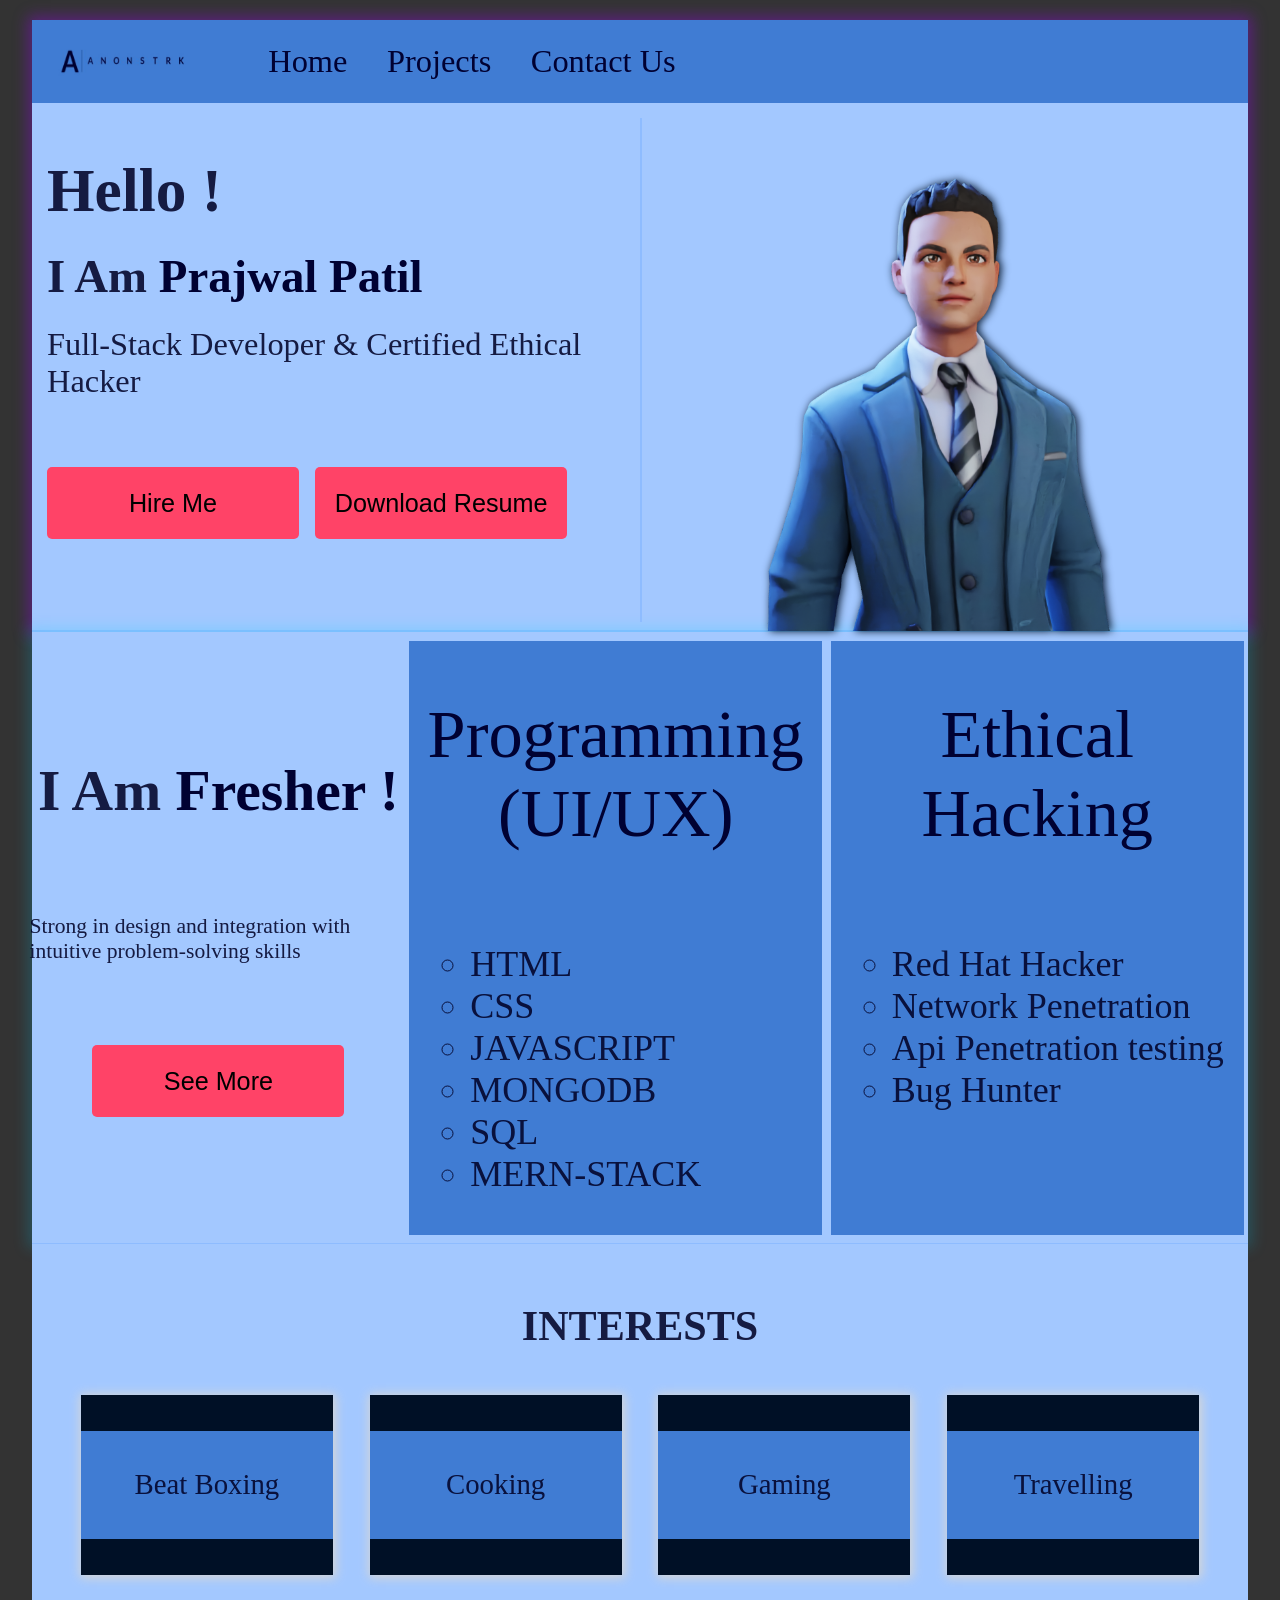
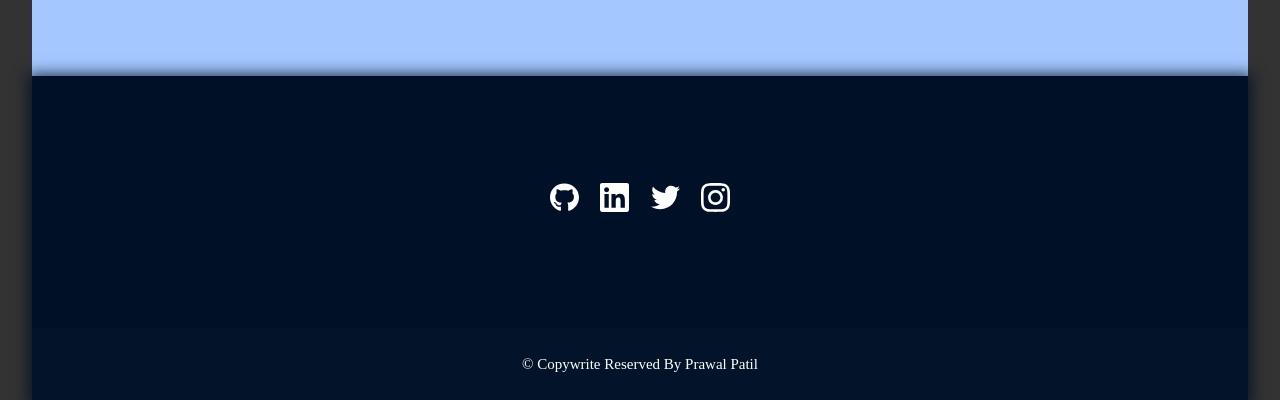
==== index.html @ d936121c "Portfolio" ====
<!DOCTYPE html>
<html lang="en">
  <head>
    <meta charset="UTF-8" />
    <meta http-equiv="X-UA-Compatible" content="IE=edge" />
    <meta name="viewport" content="width=device-width, initial-scale=1.0" />
    <title>Portfolio</title>
    <link rel="stylesheet" href="style.css" />
  </head>
  <body>
    <main id="main-container">
      <nav id="navbar-container">
        <div id="logo">
          <img src="./imgs/logo.png" alt="logo" />
        </div>
        <div id="navbar-icone-mb">
          <img id="burger" src="./ico/burger.svg" alt="burger" />
          <img id="cross" src="./ico/cross.svg" alt="cross" />
        </div>
        <ul id="nav-list">
          <a href="/index.html"><li class="nav-items">Home</li></a>
          <a href="./project.html"><li class="nav-items">Projects</li></a>
          <a href="./contact.html"><li class="nav-items">Contact Us</li></a>
        </ul>
      </nav>

      <section id="Info-container">
        <div id="personal-info">
          <h1>Hello !</h1>
          <h2>I Am <span class="highlight-text"> Prajwal Patil </span></h2>
          <p>Full-Stack Developer & Certified Ethical Hacker</p>
          <div id="head-buttons">
            <button class="btn">Hire Me</button>
            <button class="btn">Download Resume</button>
          </div>
        </div>
        <div id="personal-img">
          <img src="./imgs/ReadyPlayerMe-Avatar.png" alt="my avatar" />
        </div>
      </section>
    </main>

    <section id="work-exprience-sec">
      <div class="we-items">
        <h1>I Am <span class="highlight-text"> Fresher !</span></h1>
        <p>
          Strong in design and integration with intuitive problem-solving skills
        </p>

        <button class="btn">See More</button>
      </div>

      <div class="we-items programming">
        <h1>Programming (UI/UX)</h1>
        <ul id="we-items-list">
          <li class="we-skill-items">HTML</li>
          <li class="we-skill-items">CSS</li>
          <li class="we-skill-items">JAVASCRIPT</li>
          <li class="we-skill-items">MONGODB</li>
          <li class="we-skill-items">SQL</li>
          <li class="we-skill-items">MERN-STACK</li>
        </ul>
      </div>

      <div class="we-items hacking">
        <h1>Ethical Hacking</h1>
        <ul id="we-items-list" class="we-items-list2">
          <li class="we-skill-items">Red Hat Hacker</li>
          <li class="we-skill-items">Network Penetration</li>
          <li class="we-skill-items">Api Penetration testing</li>
          <li class="we-skill-items">Bug Hunter</li>
        </ul>
      </div>
    </section>

    <section id="Interests">
      <h3>INTERESTS</h3>
      <div id="interests-cards">
        <div class="int-card">
          <div class="card-top"></div>
          Beat Boxing
          <div class="card-top"></div>
        </div>
        <div class="int-card">
          <div class="card-top"></div>
          Cooking
          <div class="card-top"></div>
        </div>
        <div class="int-card">
          <div class="card-top"></div>
          Gaming
          <div class="card-top"></div>
        </div>
        <div class="int-card">
          <div class="card-top"></div>
          Travelling
          <div class="card-top"></div>
        </div>
      </div>
    </section>

    <footer id="footer-container">
      <div id="social-icons">
        <a href="#"> <img src="./ico/github.svg" alt="git" /> </a>
        <a href="#"> <img src="./ico/linkedin.svg" alt="li" /> </a>
        <a href="#"> <img src="./ico/twitter.svg" alt="tw" /> </a>
        <a href="#"> <img src="./ico/instagram.svg" alt="tw" /> </a>
      </div>
      <div id="footer-cont">
        <p>&copy; Copywrite Reserved By Prawal Patil</p>
      </div>
    </footer>

    <div id="stickey_btn">
      <a href="#main-container"> <img src="./ico/angle-up.svg" alt="up" /> </a>
    </div>

    <script src="./index.js"></script>
  </body>
</html>
---- style.css ----
* {
  margin: 0;
  padding: 0;
  box-sizing: border-box;
}
body {
  background-color: rgb(51, 51, 51);
  color: #010228e0;
  font-weight: lighter;
}
body::-webkit-scrollbar {
  display: none;
}

html {
  font-size: 36px;
  scroll-behavior: smooth;
}

:root {
  --secondary-color: #ff4367;
  --primary-color: #407cd3;
  --primary-light: #a3c8ff;
  --light-color: rgb(142 188 255);
  --px5: 5px;
  --px10: 10px;
  --px15: 15px;
  --highlight-text: #000132;
}

.highlight-text {
  color: var(--highlight-text);
}

#main-container {
  display: flex;
  flex-direction: column;
  width: 95%;
  margin: 0px auto;
  margin-top: 20px;
  height: 17rem;
  background-color: var(--primary-light);
  box-shadow: 0px 0px 14px 4px #a200ff5c;
  border-bottom: 2px solid var(--light-color);
}

#navbar-container {
  display: flex;
  width: 100%;
  height: 2.3rem;
  background-color: var(--primary-color);
}

#nav-list {
  width: 40%;
  display: flex;
  align-items: center;
  justify-content: space-evenly;
}

#logo {
  display: flex;
  align-items: center;
  padding: var(--px5);
  width: 15%;
  height: 2.3rem;
}
#logo > img {
  width: 100%;
  height: 2.3rem;
}

.nav-items {
  list-style: none;
  font-size: 0.9rem;
}

.nav-items:hover {
  color: #ffffff;
}

#nav-list a {
  text-decoration: none;
  color: var(--highlight-text);
}

/* navbar mobile ================  */

#navbar-icone-mb {
  display: flex;
  justify-content: flex-end;
  margin-right: 0.4rem;
  position: relative;
  right: 0;
  bottom: 1.8rem;
}

#navbar-icone-mb img {
  position: absolute;
  width: 0.7rem;
}

#cross {
  bottom: -1rem;
  display: none;
}

/* section1 =============================== */

#Info-container {
  display: flex;
  width: 100%;
  height: 14rem;
  margin: var(--px15) 0px;
}

/* h1,h2,p,button{
    font-size: .1rem;
} */

#personal-info {
  display: flex;
  width: 50%;
  padding: var(--px15);
  flex-direction: column;
  justify-content: space-evenly;
  box-shadow: 2px 0px 0px 0px var(--light-color);
}

#personal-info > :nth-child(1) {
  font-size: 1.7rem;
}

#personal-info > :nth-child(2) {
  font-size: 1.3rem;
}
#personal-info > :nth-child(3) {
  font-size: 0.9rem;
}
#personal-img {
  display: flex;
  justify-content: center;
  align-items: center;
  width: 50%;
}
#personal-img img {
  filter: drop-shadow(2px 0px 4px #03142a);
  width: 14.5rem;
}
#head-buttons {
  display: flex;
  width: 90%;
  height: 3.5rem;
  justify-content: space-between;
  align-items: center;
  margin: 0.5rem 0rem;
  /* background-color: aliceblue; */
}

.btn {
  width: 7rem;
  height: 2rem;
  font-size: 0.7rem;
  font-weight: lighter;
  background-color: var(--secondary-color);
  border: none;
  border-radius: var(--px5);
}

/* section 2 ============================*/

#work-exprience-sec {
  display: flex;
  align-items: center;
  justify-content: space-around;
  width: 95%;
  margin: auto;
  height: 17rem;
  background-color: var(--primary-light);
  border-bottom: 1px solid var(--light-color);
  box-shadow: 0px 0px 14px 4px #00ceff36;
}
.we-items:nth-child(1) {
  display: flex;
  flex-direction: column;
  align-items: center;
  justify-content: space-evenly;
  width: 30%;
  height: 14.5rem;
}
.we-items > h1 {
  font-size: 1.6rem;
}
.we-items > p {
  margin-top: var(--px10);
  width: 10.5rem;
  font-size: 0.6rem;
  font-weight: lighter;
}

.we-items:nth-child(2),
.we-items:nth-child(3) {
  text-align: center;
  width: 34%;
  height: 16.5rem;
  background-color: var(--primary-color);
}

.programming,
.hacking {
  display: flex;
  flex-direction: column;
  justify-content: flex-start;
}

.programming > h1,
.hacking > h1 {
  margin-top: 1.5rem;
  font-size: 1.9rem;
  font-weight: lighter;
  color: var(--highlight-text);
}

#we-items-list {
  margin-top: 2.5rem;
  padding-left: 1.7rem;
}

.we-skill-items {
  list-style: circle;
  text-align: start;
}
/* section intrest ============================== */

#Interests {
  display: flex;
  justify-content: center;
  align-items: center;
  flex-direction: column;
  width: 95%;
  height: 12rem;
  margin: 0 auto;
  background-color: var(--primary-light);
}
#interests-cards {
  display: flex;
  flex-wrap: wrap;
  justify-content: space-evenly;
  align-items: center;
  width: 98%;
  height: 7.5rem;
  align-items: center;
}
.int-card {
  display: flex;
  flex-direction: column;
  justify-content: space-between;
  align-items: center;
  width: 7rem;
  height: 5rem;
  background-color: #407cd3;
  font-size: 0.8rem;
  font-weight: lighter;
  box-shadow: 1px 1px 10px 2px rgb(214, 214, 214);
  transition: all 1s;
}

.int-card:hover {
  transform: scale(1.1);
}

.card-top {
  width: 100%;
  height: 1rem;
  background-color: #001026;
}

/* footer =========================== */
#footer-container {
  display: flex;
  margin: 0 auto;
  flex-direction: column;
  height: 9rem;
  width: 95%;
  background-color: #407cd3;
  box-shadow: 0px 2px 14px 4px #001026cf;
}

#social-icons,
#footer-cont {
  display: flex;
  justify-content: center;
  align-items: center;
  height: 7rem;
  background-color: #001026;
}

#social-icons a img {
  width: 0.8rem;
  margin: 0.3rem;
  filter: invert(1);
}

#footer-cont {
  height: 2rem;
  background-color: #03142a;
  font-size: var(--px15);
  color: white;
}

#stickey_btn {
  text-align: center;
  width: 1.5rem;
  height: 1.5rem;
  border-radius: 7rem;
  right: 1rem;
  top: 13rem;
  position: fixed;
  background-color: #620114;
  transition: all;
  transition-duration: 3s;
  padding: 0.2rem;
  display: none;
}
#stickey_btn > a > img {
  width: 1rem;
  font-weight: lighter;
  filter: contrast(0.5) invert(1);
}



/* =============contact =============================== */
#contact {
  display: flex;
  justify-content: center;
  align-items: center;
  width: 100%;
  margin: auto;
  height: 13rem;
  /* background-color: #620114; */
}
#contact form {
  display: flex;
  flex-direction: column;
  align-items: center;
  justify-content: space-between;
  width: 35%;
  height: 12rem;
  padding: 0.5rem;
  /* background-color: #ff4367; */
}

#contact form input,
#contact form button,
#contact form textarea {
  width: 11rem;
  padding: 0.3rem;
  border: none;
  outline: none;
}
#contact form input,
#contact form button {
  height: 1.3rem;
}







/* ======================================================== */
/* ======================================================== */
/* ======================================================== */

@media only screen and (min-width: 320px) and (max-width: 480px) {
  #main-container {
    width: 100%;
    height: 30rem;
  }
  #navbar-container {
    flex-direction: column;
  }
  #logo {
    justify-content: center;
    width: 100%;
  }
  #logo > img {
    width: 65%;
  }

  #nav-list {
    width: 100%;
    flex-direction: column;
    background-color: #001026;
    position: relative;
    top: -8rem;
    z-index: 1;
  }

  .nav-items {
    margin: 0.3rem;
    color: white;
  }

  #Info-container {
    flex-direction: column;
  }

  #personal-info {
    width: 100%;
  }

  #head-buttons {
    width: 100%;
    margin: 0.5rem auto;
  }

  .btn {
    width: 4rem;
    height: 1.6rem;
    font-size: 0.5rem;
  }
  #personal-info > :nth-child(1) {
    font-size: 1.3rem;
  }

  #personal-img {
    position: relative;
    bottom: 2.5rem;
    width: 35%;
  }

  #work-exprience-sec {
    flex-direction: column;
    width: 100%;
    height: 30rem;
  }
  .we-items:nth-child(1) {
    width: 100%;
  }
  .we-items > h1 {
    font-size: 1.2rem;
  }

  .we-items > p {
    width: 7.7rem;
    font-size: 0.6rem;
  }

  .we-items:nth-child(2),
  .we-items:nth-child(3) {
    width: 100%;
    height: 20rem;
  }

  .we-items > h1 {
    font-size: 1rem;
  }
  .we-skill-items {
    font-size: 0.7rem;
  }

  .hacking {
    margin-top: 0.2rem;
  }

  #we-items-list {
    margin-top: 1.9rem;
  }

  #footer-container {
    height: 3rem;
  }
  #social-icons a img {
    width: 0.5rem;
  }
  #footer-container {
    width: 100%;
  }

  #footer-cont p {
    font-size: 0.3rem;
    color: white;
  }

  #Interests {
    width: 100%;
    height: 14rem;
  }

  #Interests > h3 {
    font-size: 1rem;
  }
  #interests-cards {
    margin-top: 0.2rem;
    flex-direction: column;
  }

  .int-card {
    height: 2.5rem;
  }

  .card-top {
    height: 0.3rem;
  }

  #interests-cards {
    height: 14.5rem;
  }

  #stickey_btn > a > img {
    width: 0.8rem;
  }
  #contact form input, #contact form button, #contact form textarea {
    width: 8rem;
  }
  
  #stickey_btn {
  
    right: 0.4rem;
    top: 12.3rem;
  }
}
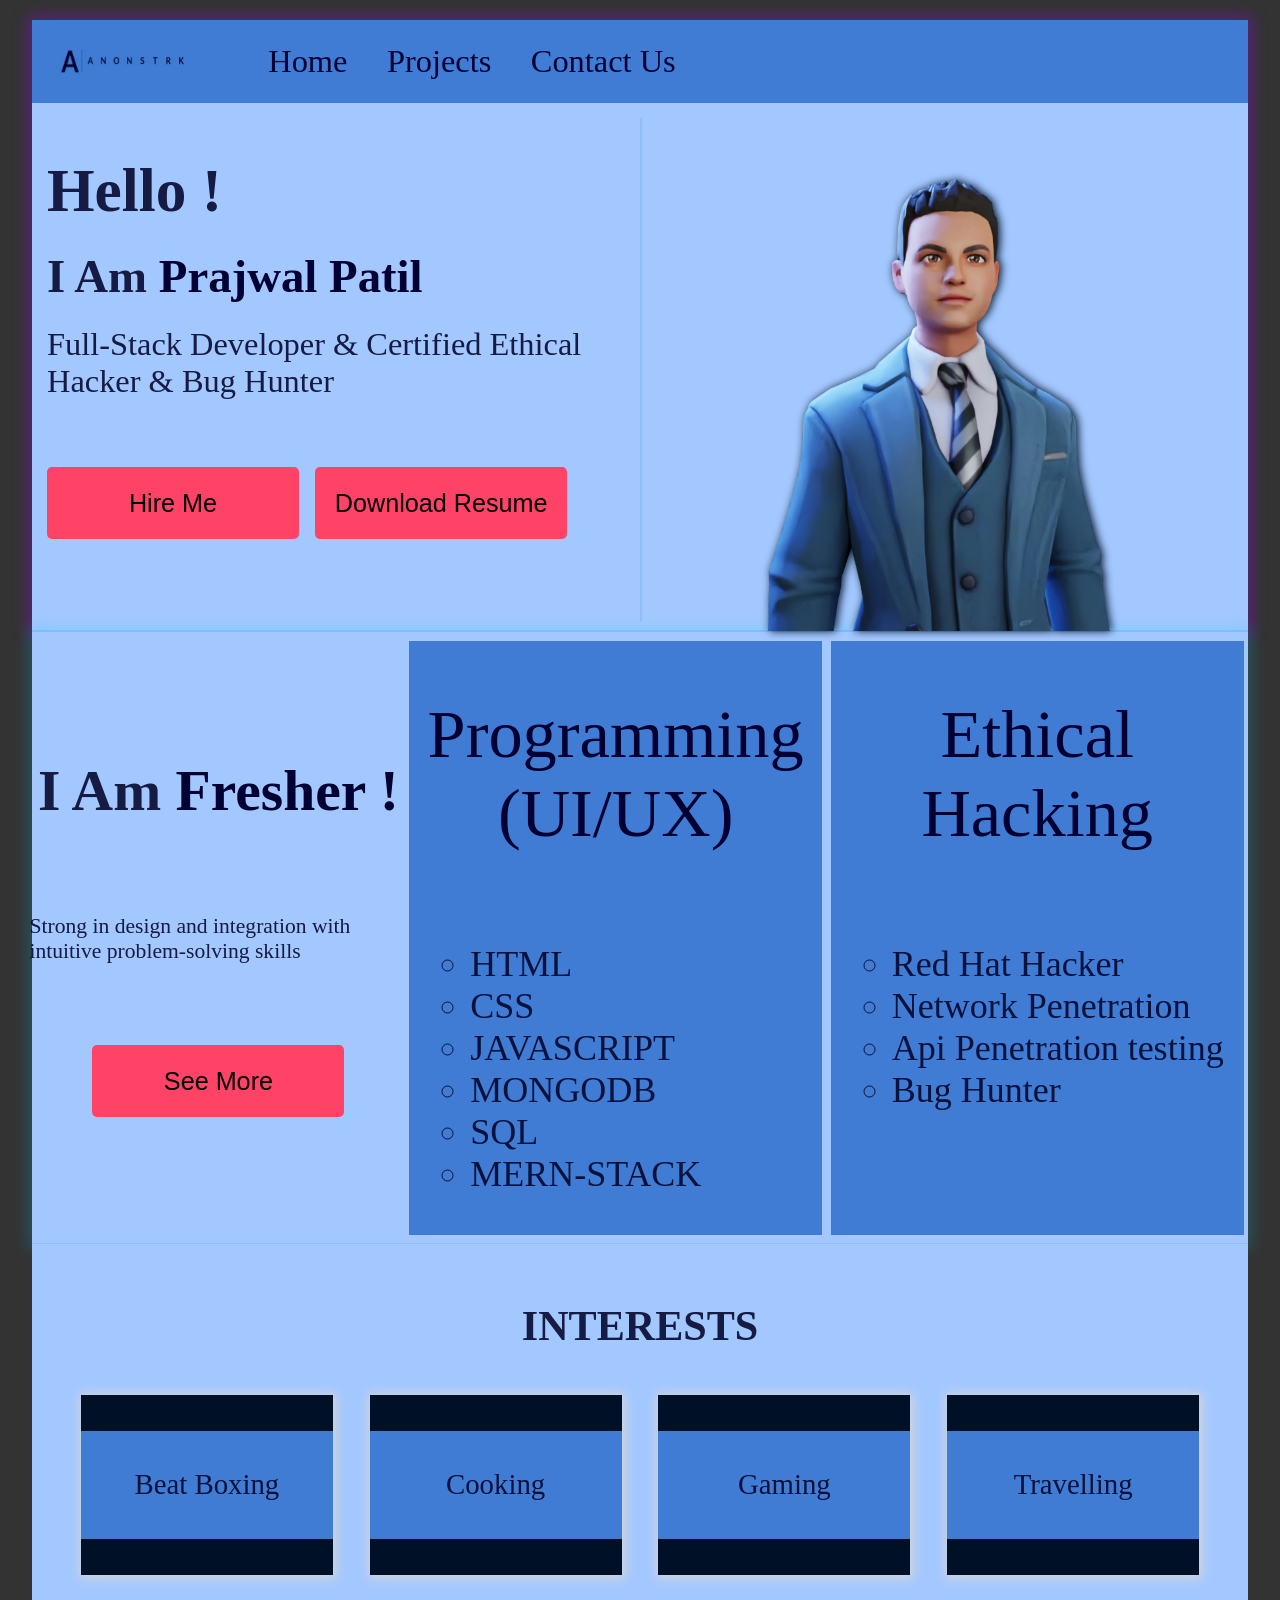
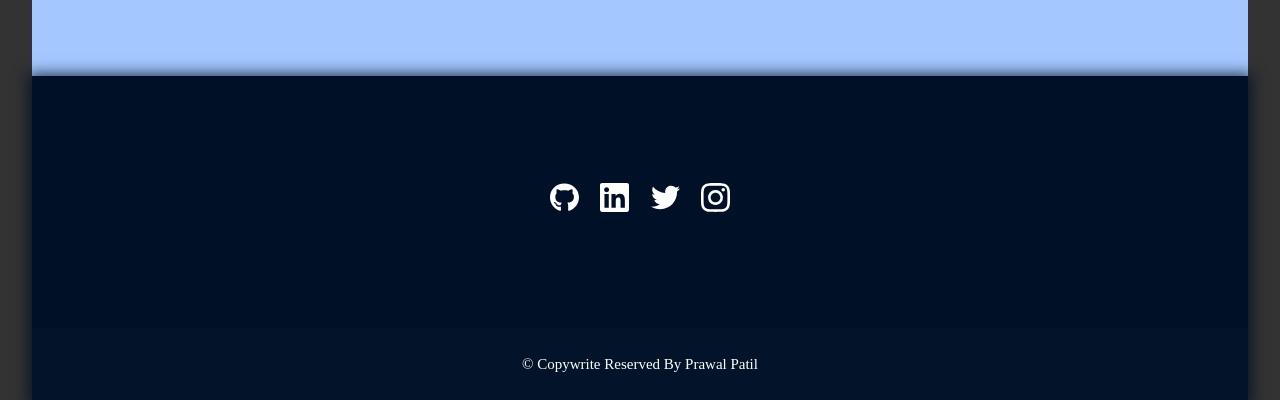
==== commit 40881f83: "Update index.html" ====
--- a/index.html
+++ b/index.html
@@ -28,7 +28,7 @@
         <div id="personal-info">
           <h1>Hello !</h1>
           <h2>I Am <span class="highlight-text"> Prajwal Patil </span></h2>
-          <p>Full-Stack Developer & Certified Ethical Hacker</p>
+          <p>Full-Stack Developer & Certified Ethical Hacker & Bug Hunter </p>
           <div id="head-buttons">
             <button class="btn">Hire Me</button>
             <button class="btn">Download Resume</button>
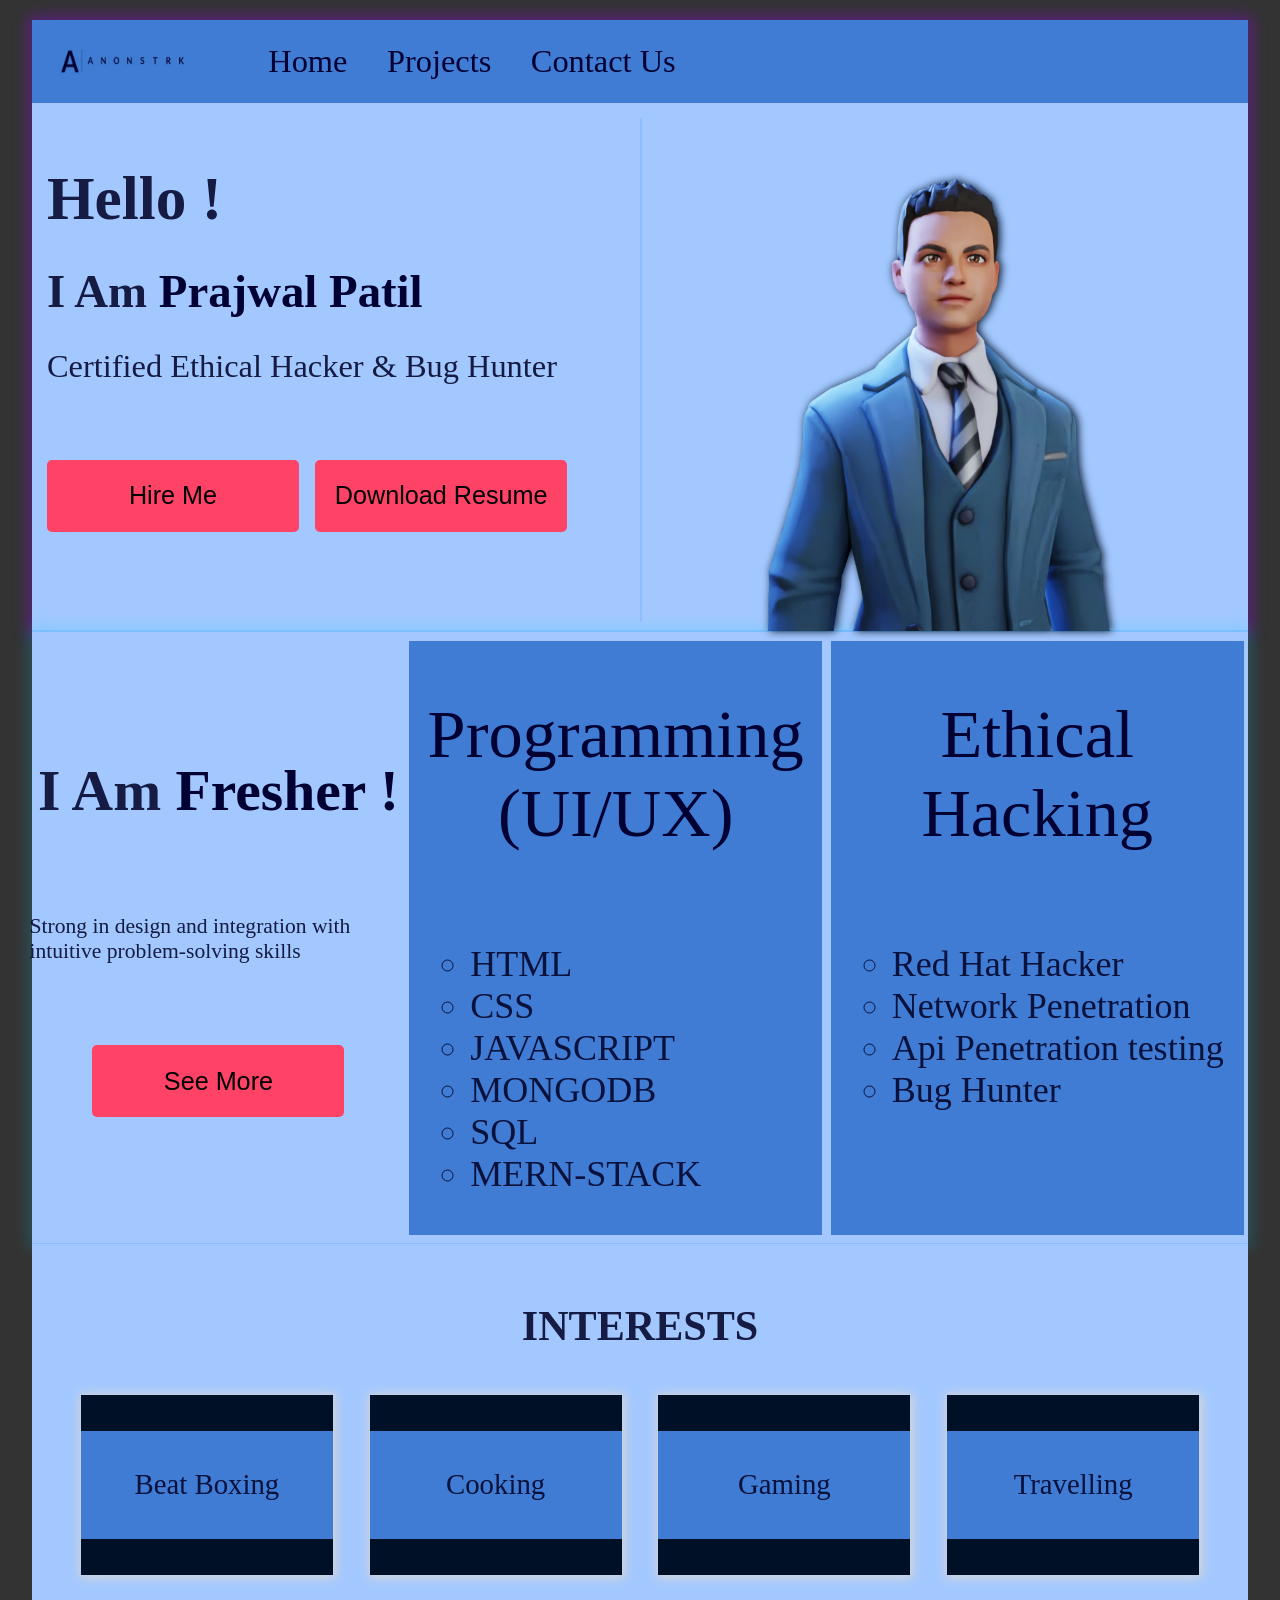
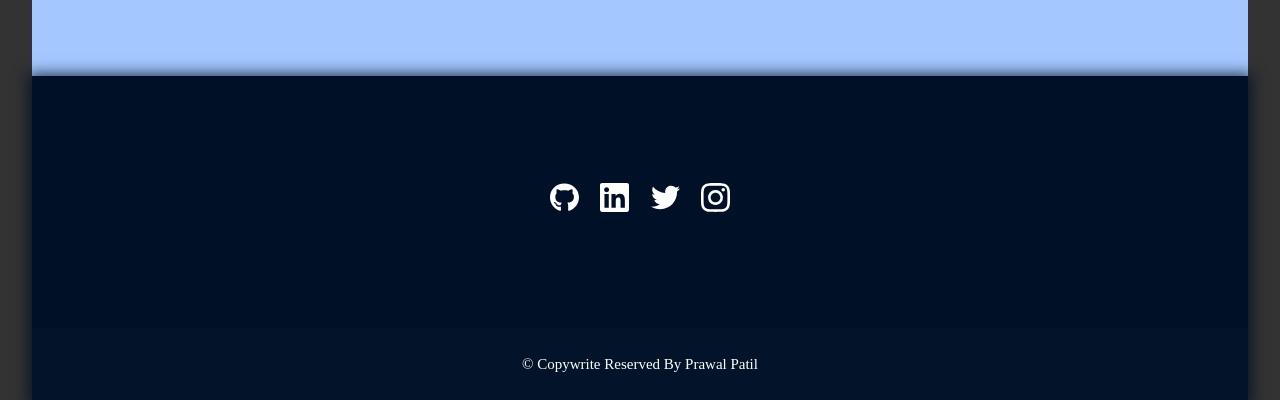
==== commit 43a49340: "index.html" ====
--- a/index.html
+++ b/index.html
@@ -28,7 +28,7 @@
         <div id="personal-info">
           <h1>Hello !</h1>
           <h2>I Am <span class="highlight-text"> Prajwal Patil </span></h2>
-          <p>Full-Stack Developer & Certified Ethical Hacker & Bug Hunter </p>
+          <p>Certified Ethical Hacker & Bug Hunter </p>
           <div id="head-buttons">
             <button class="btn">Hire Me</button>
             <button class="btn">Download Resume</button>
